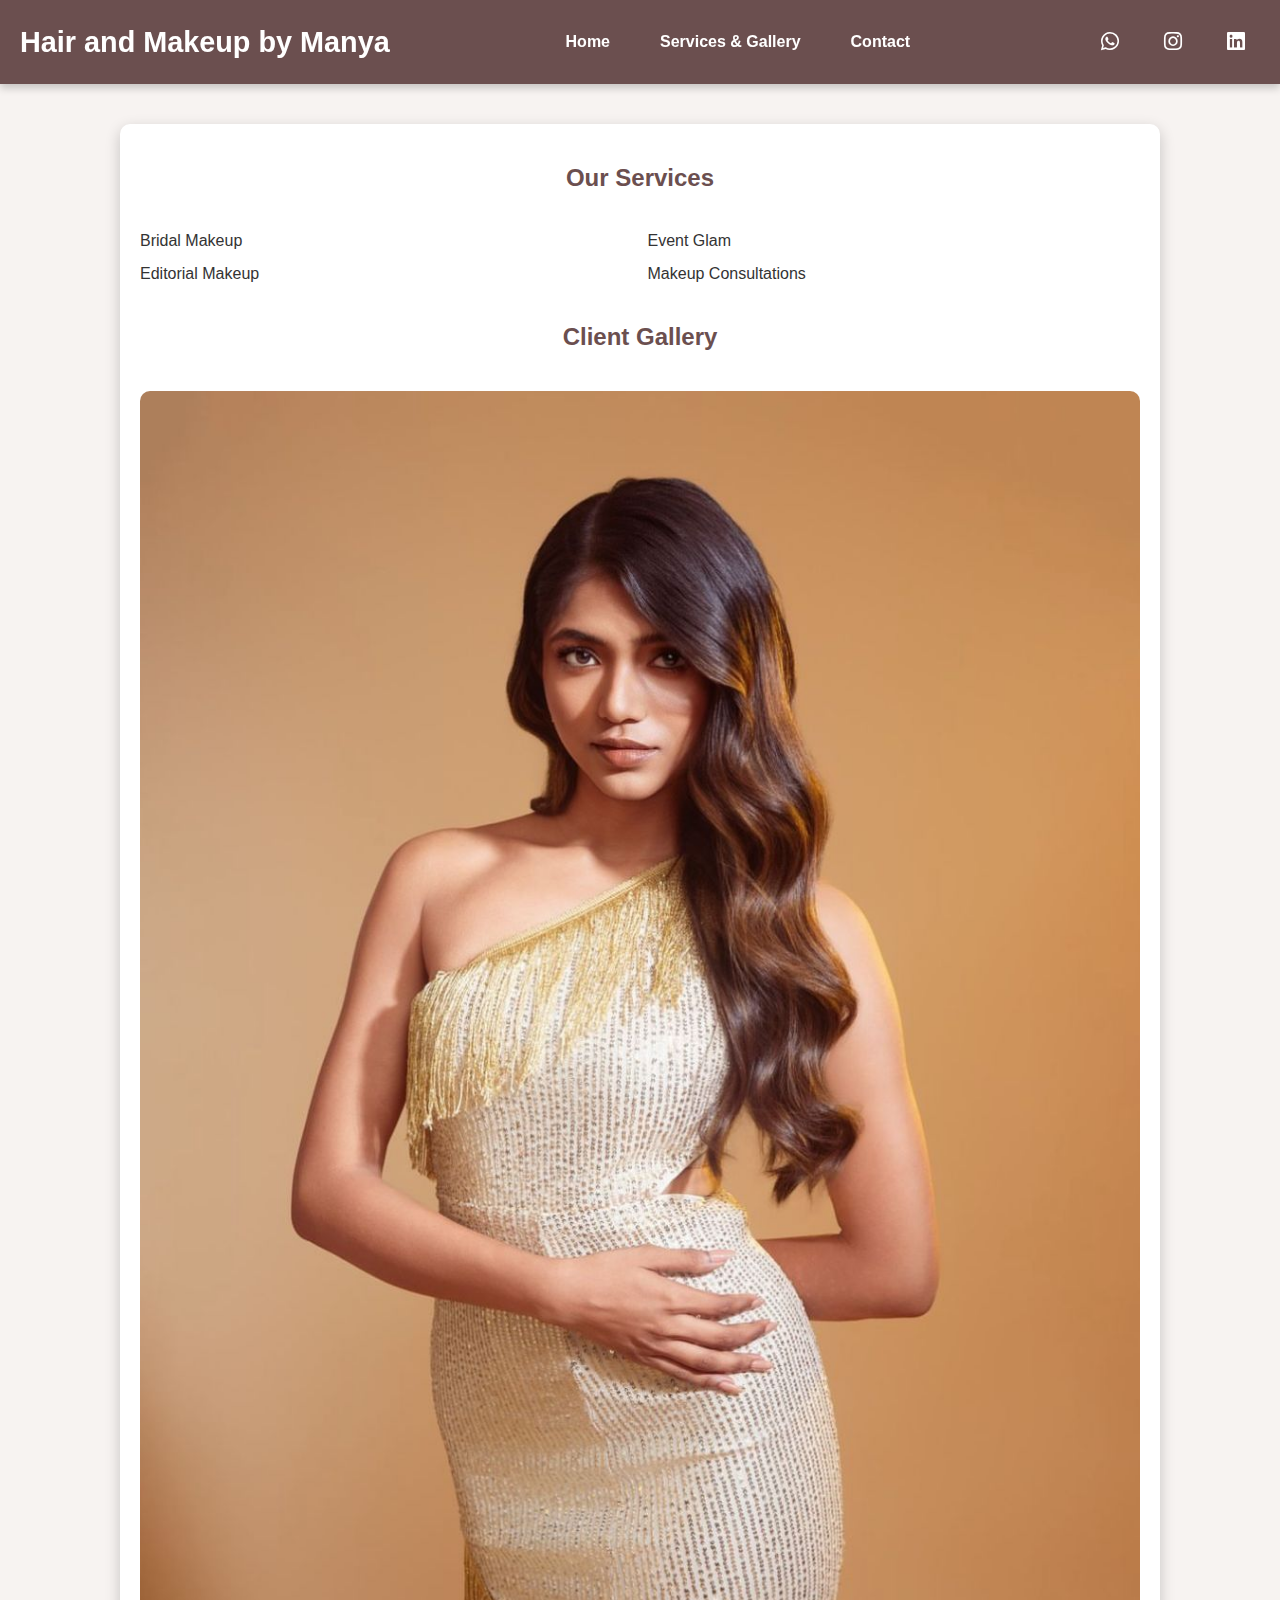
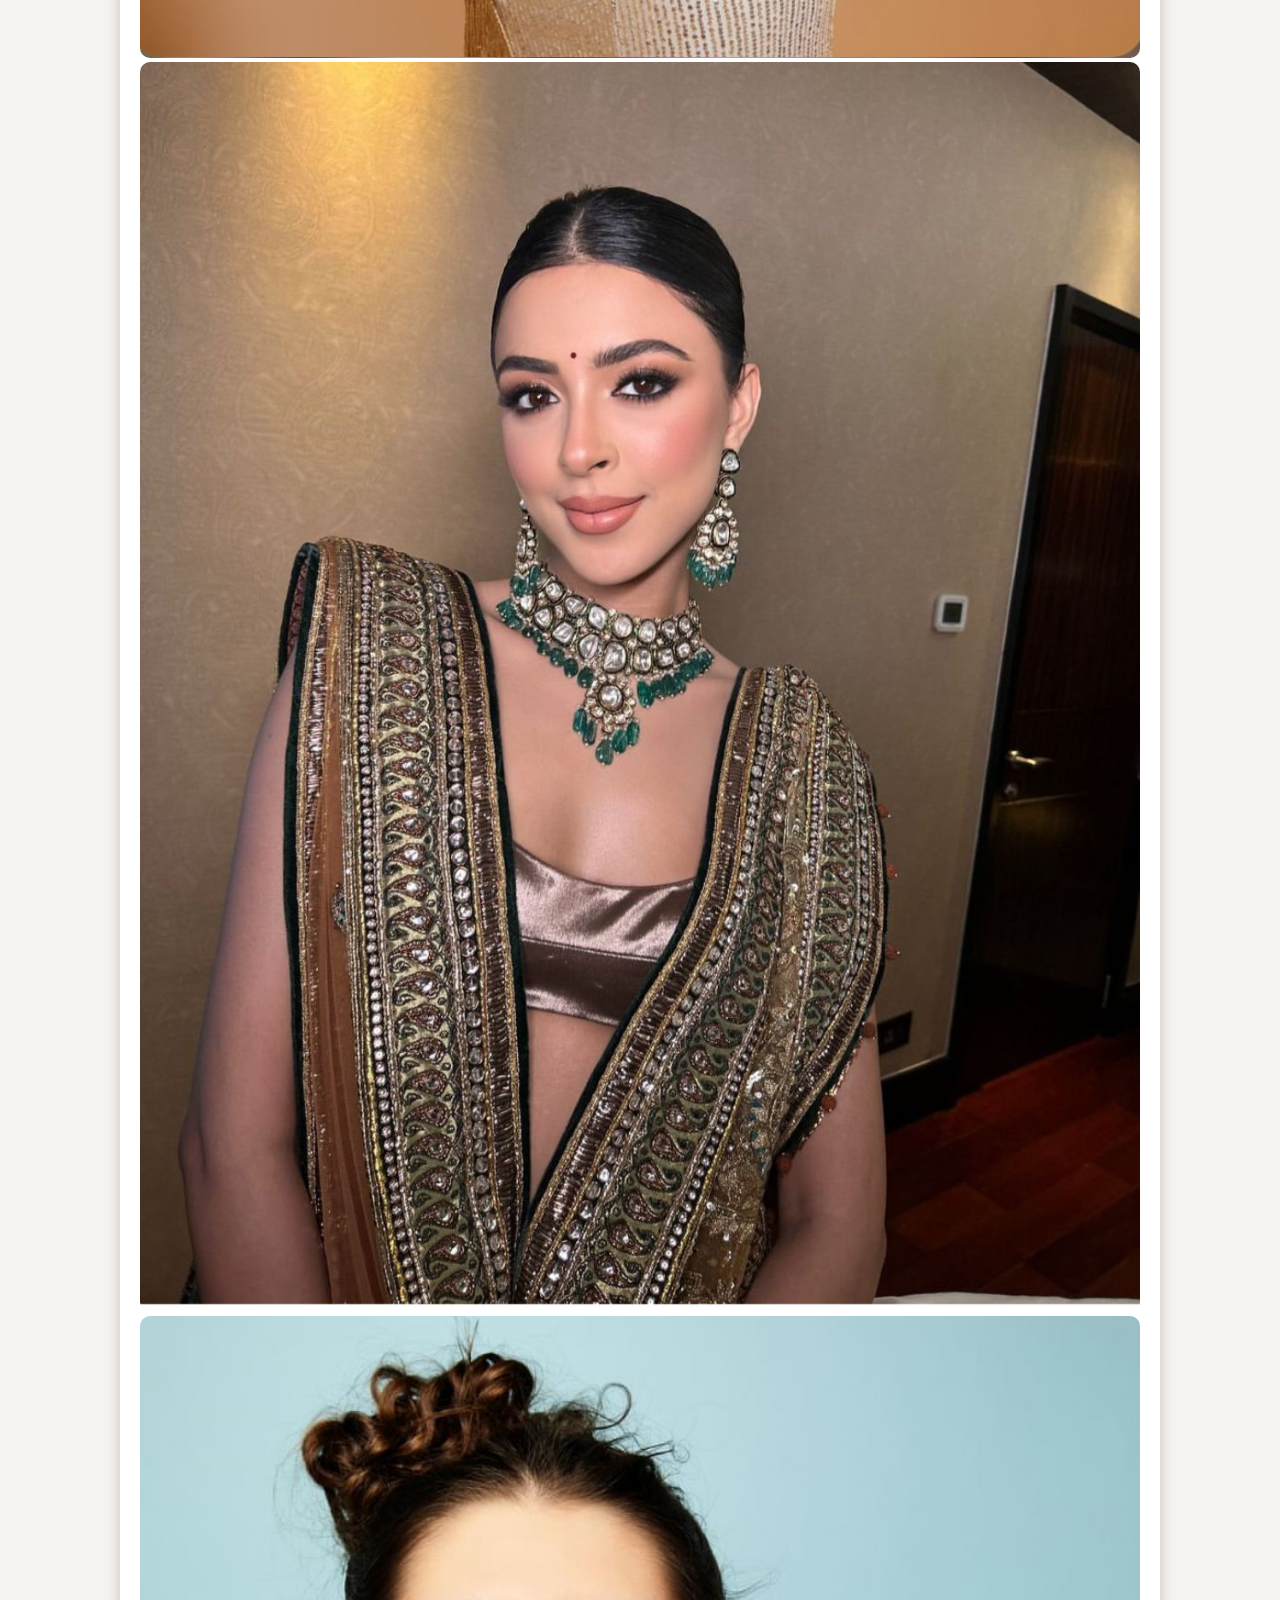
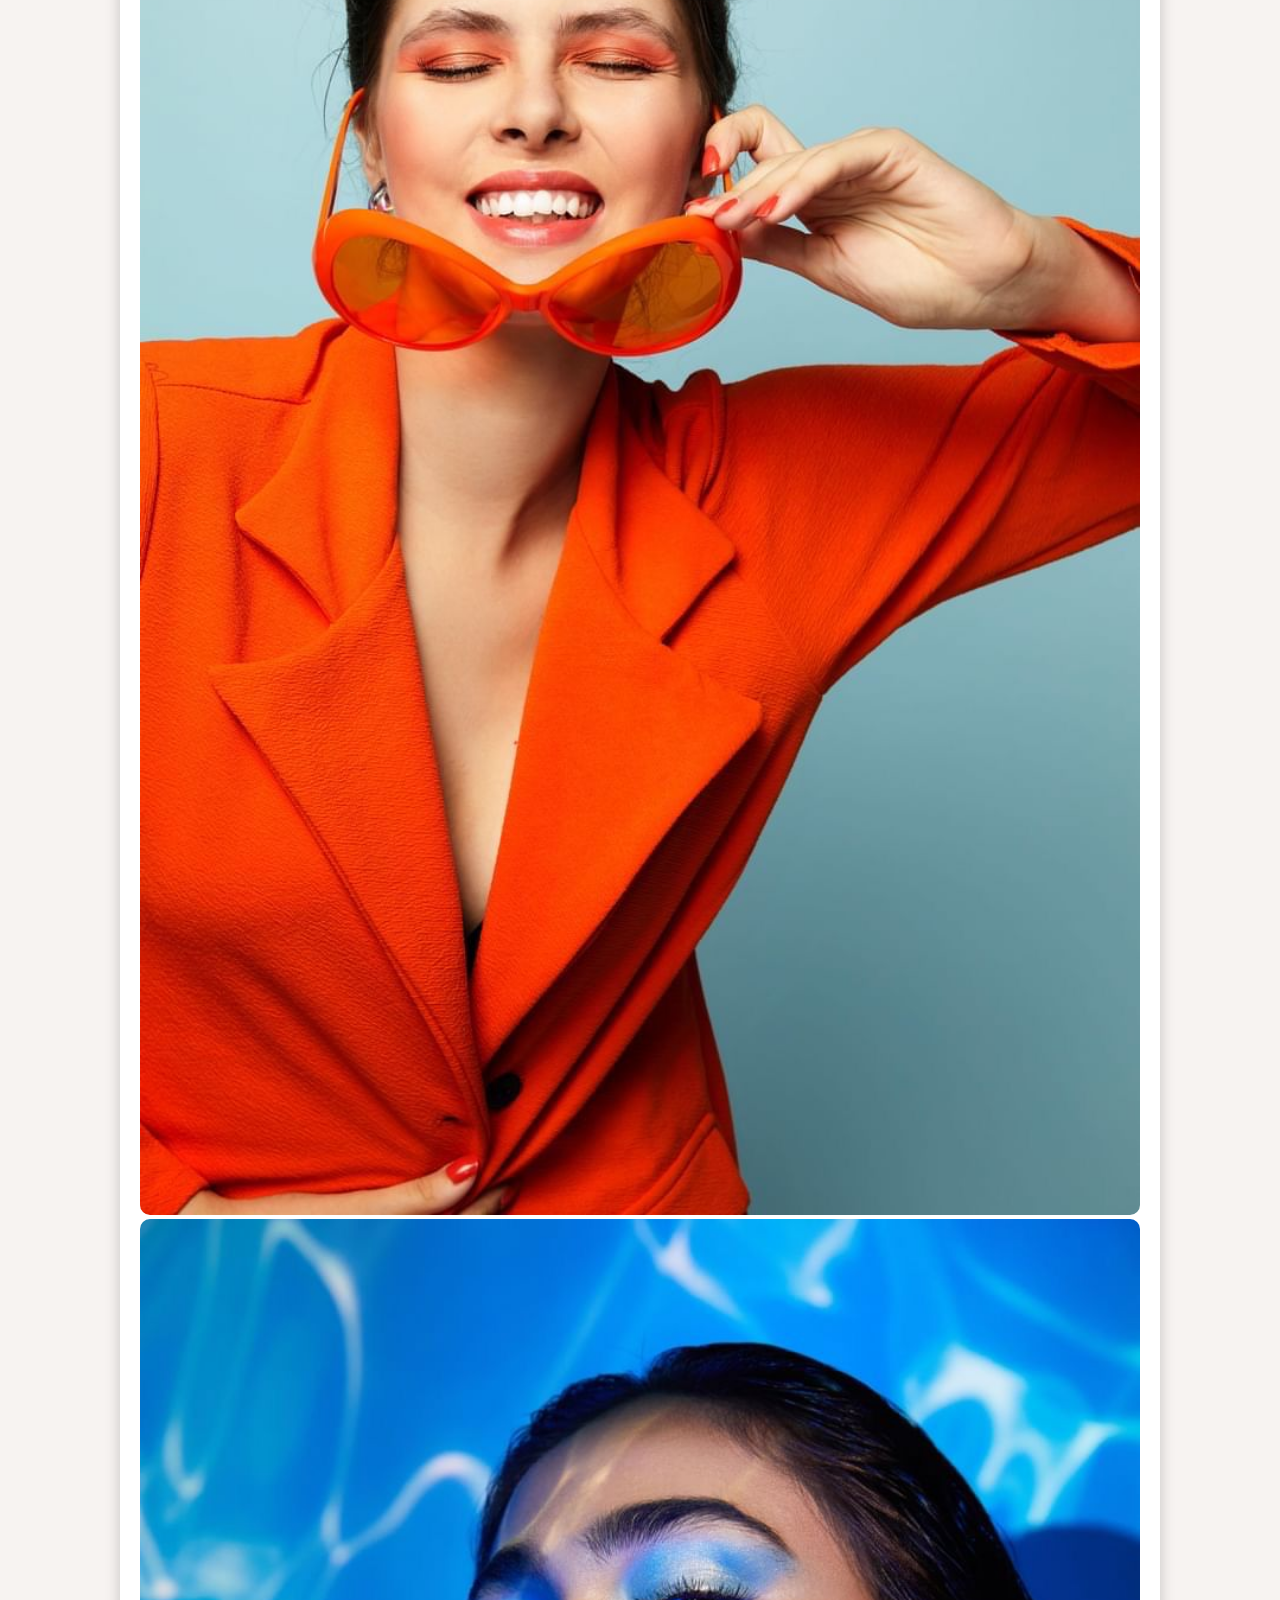
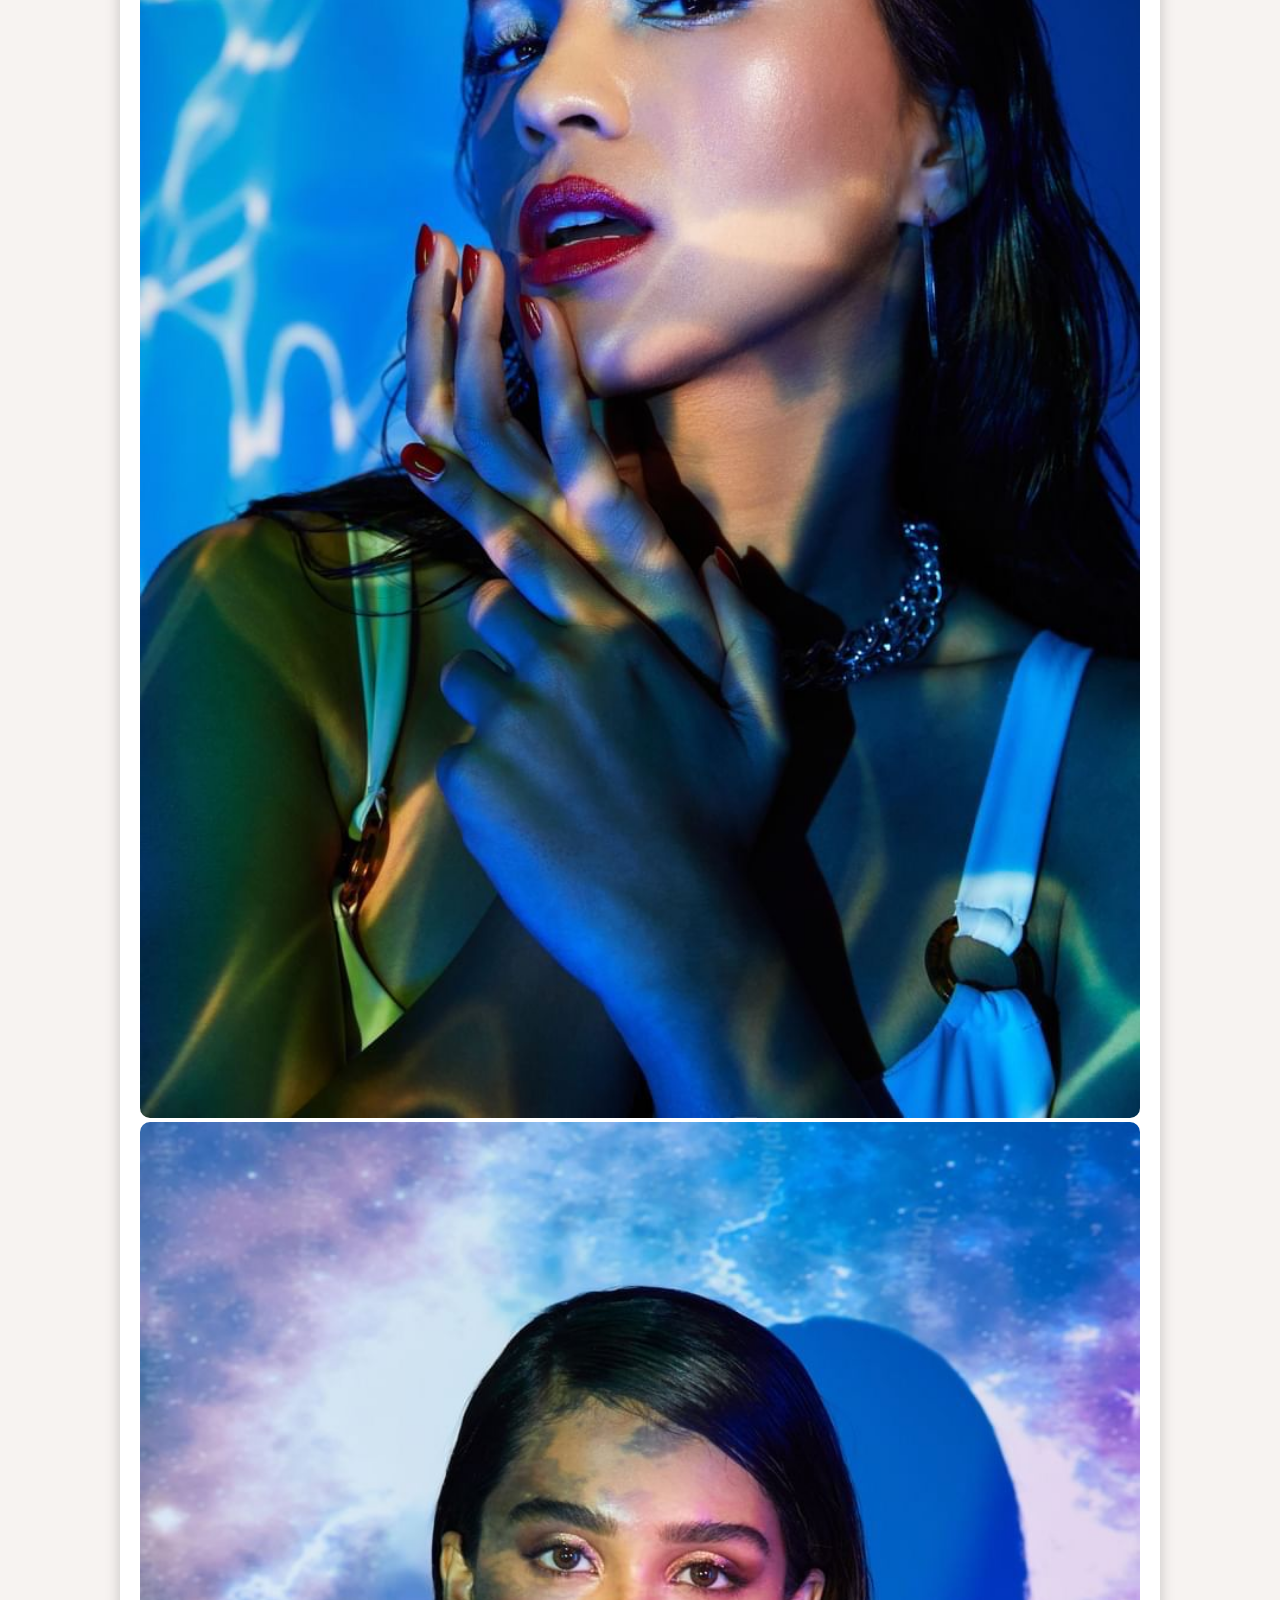
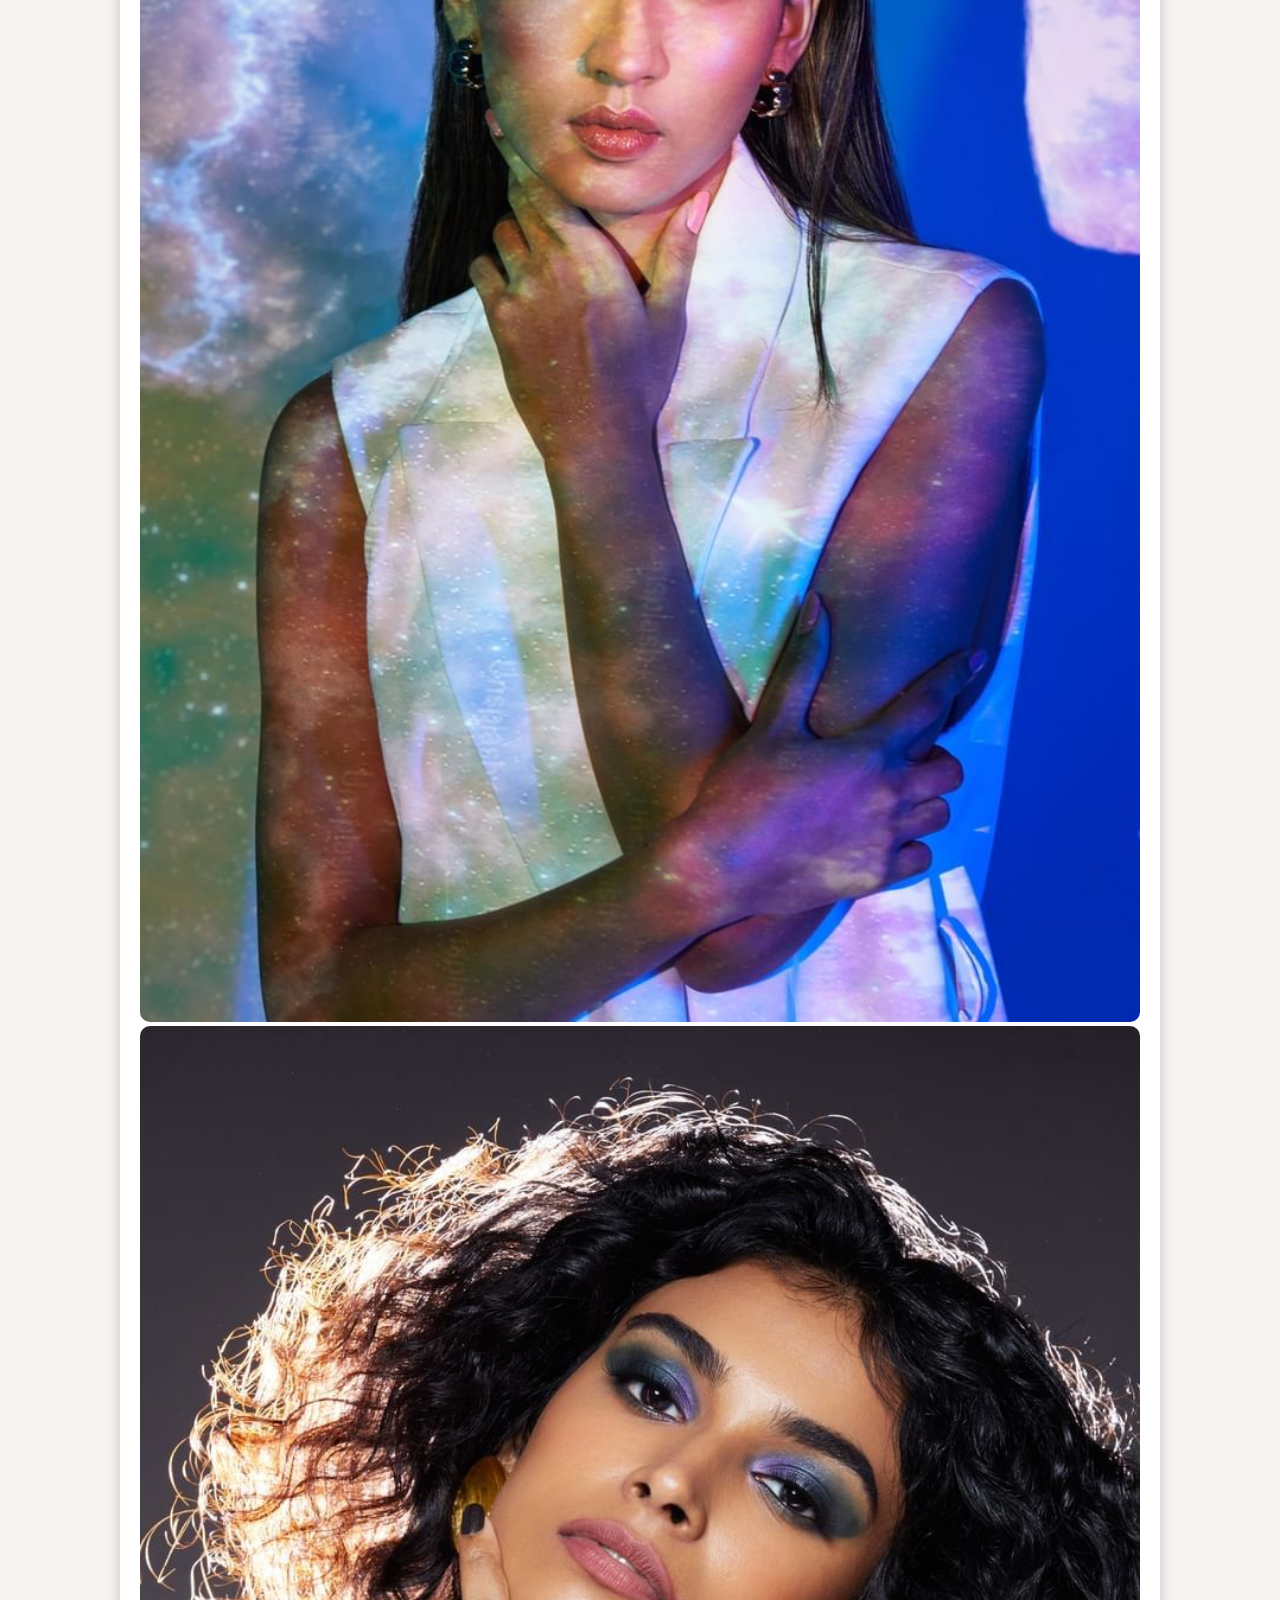
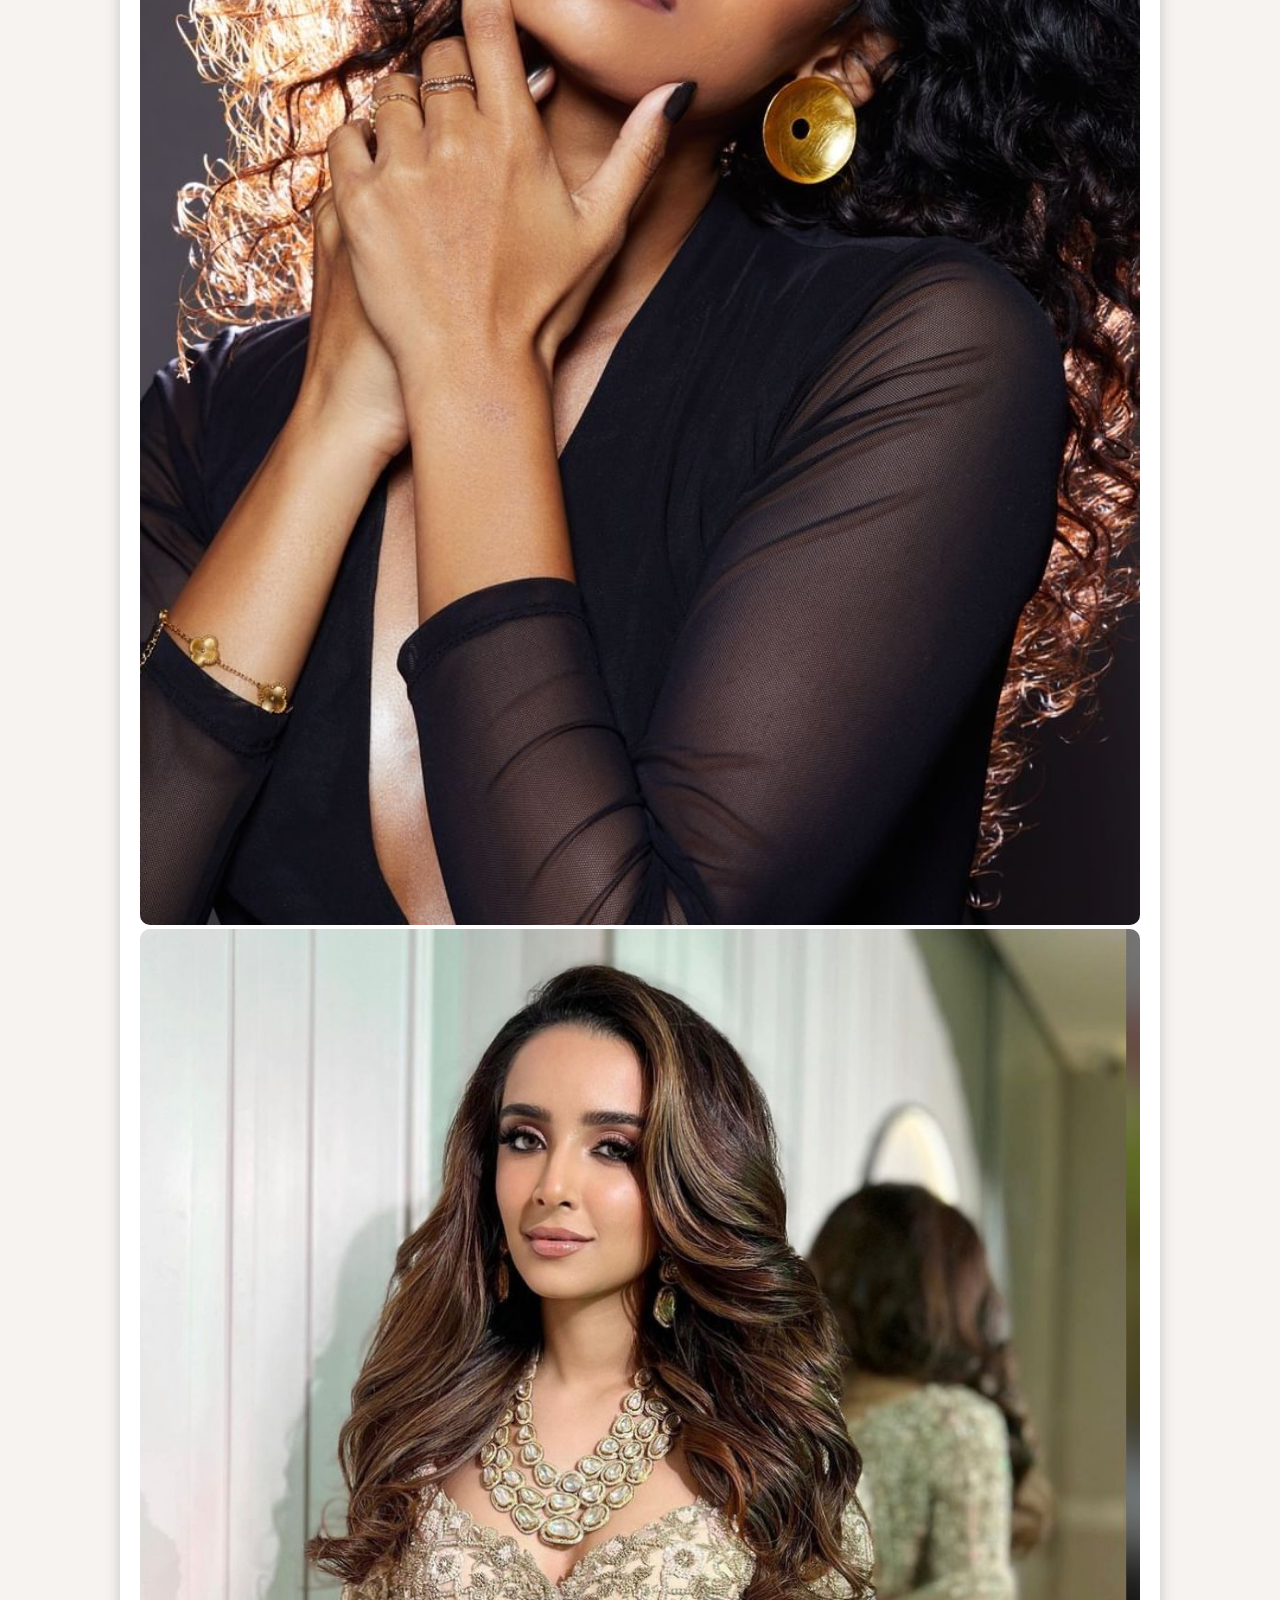
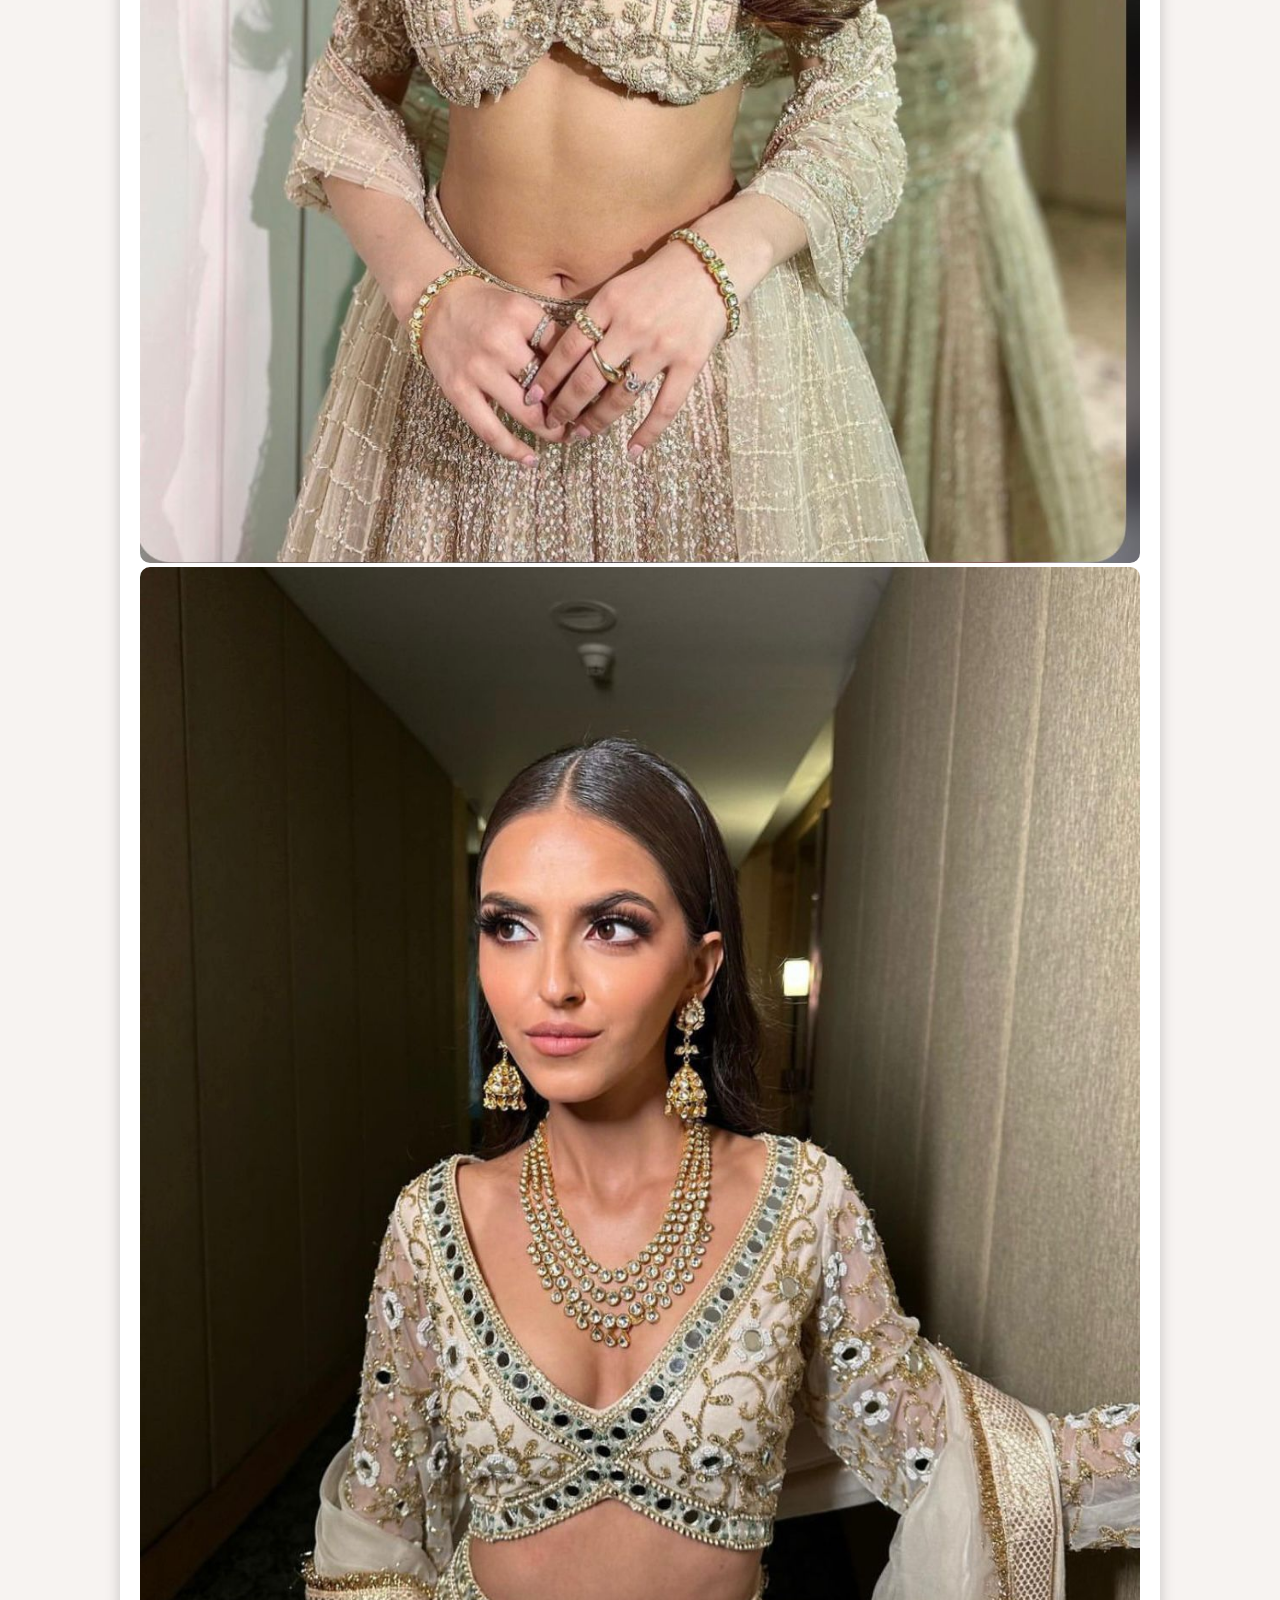
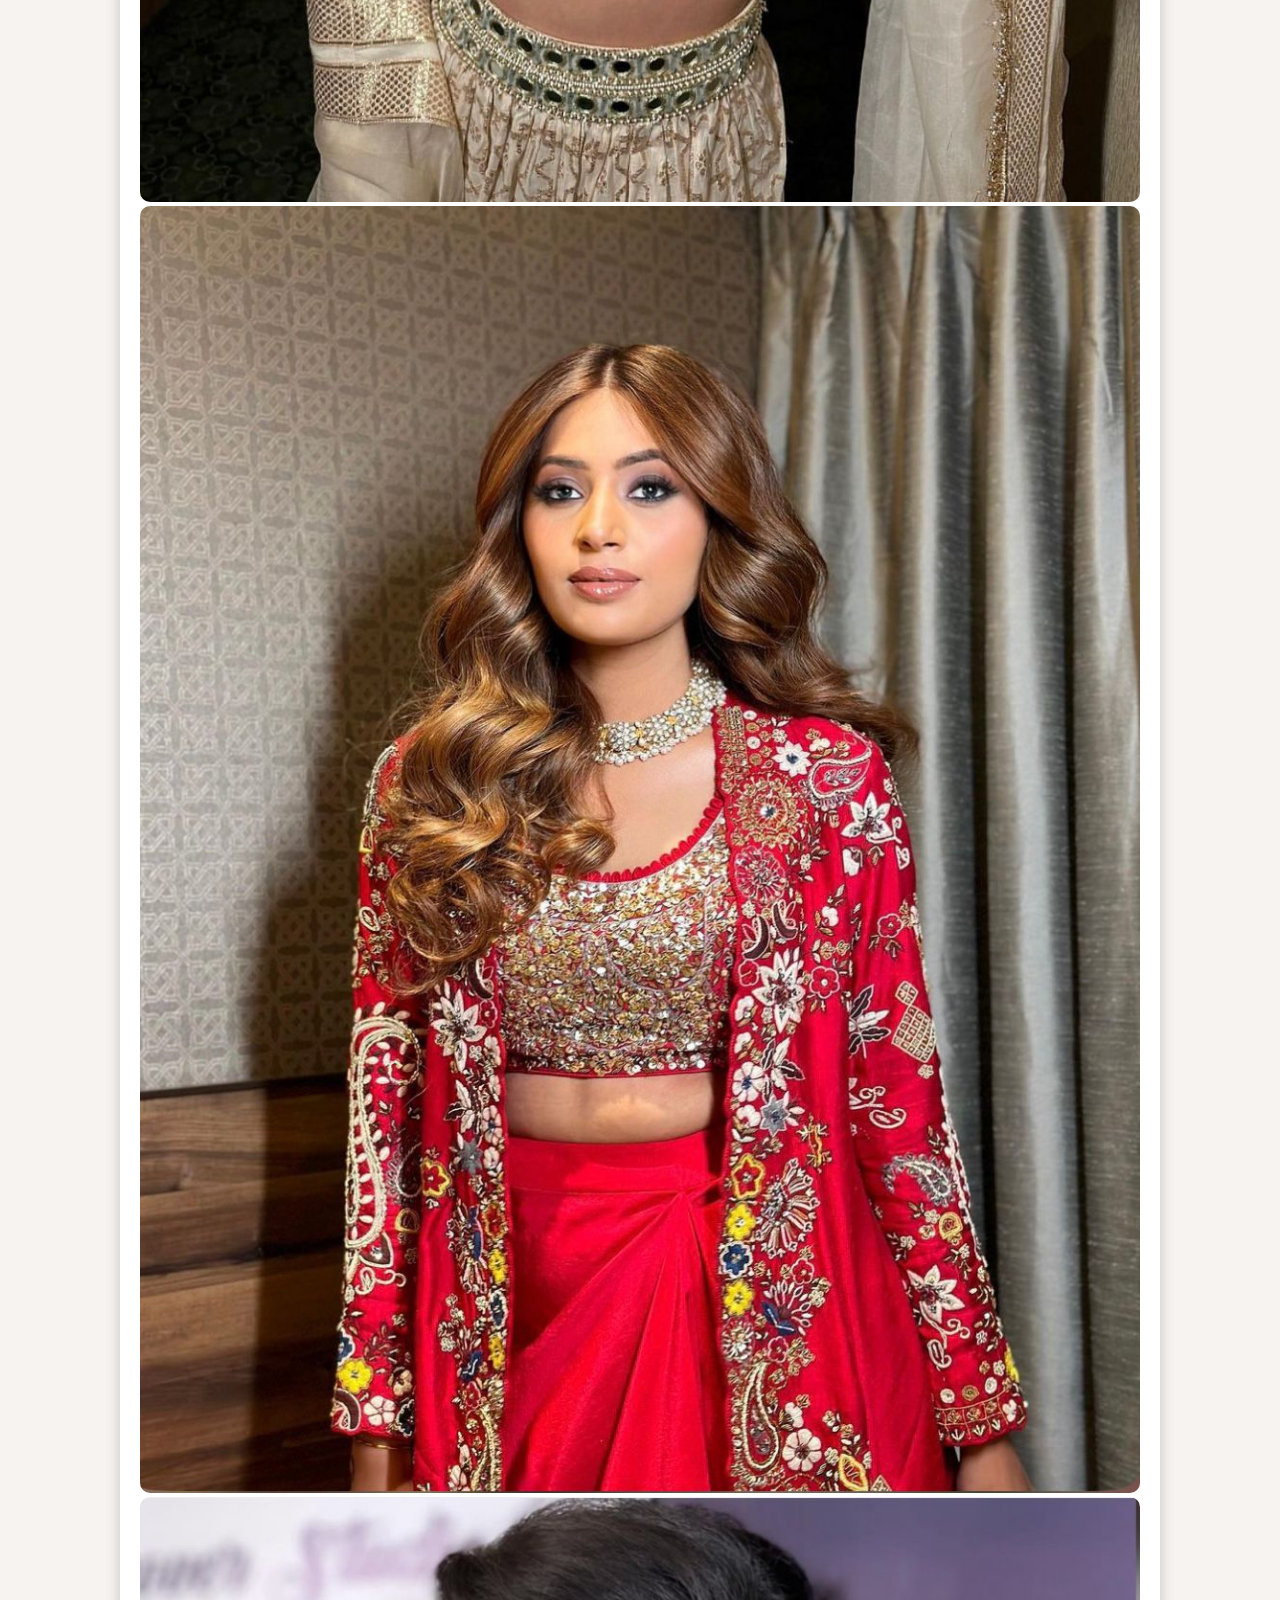
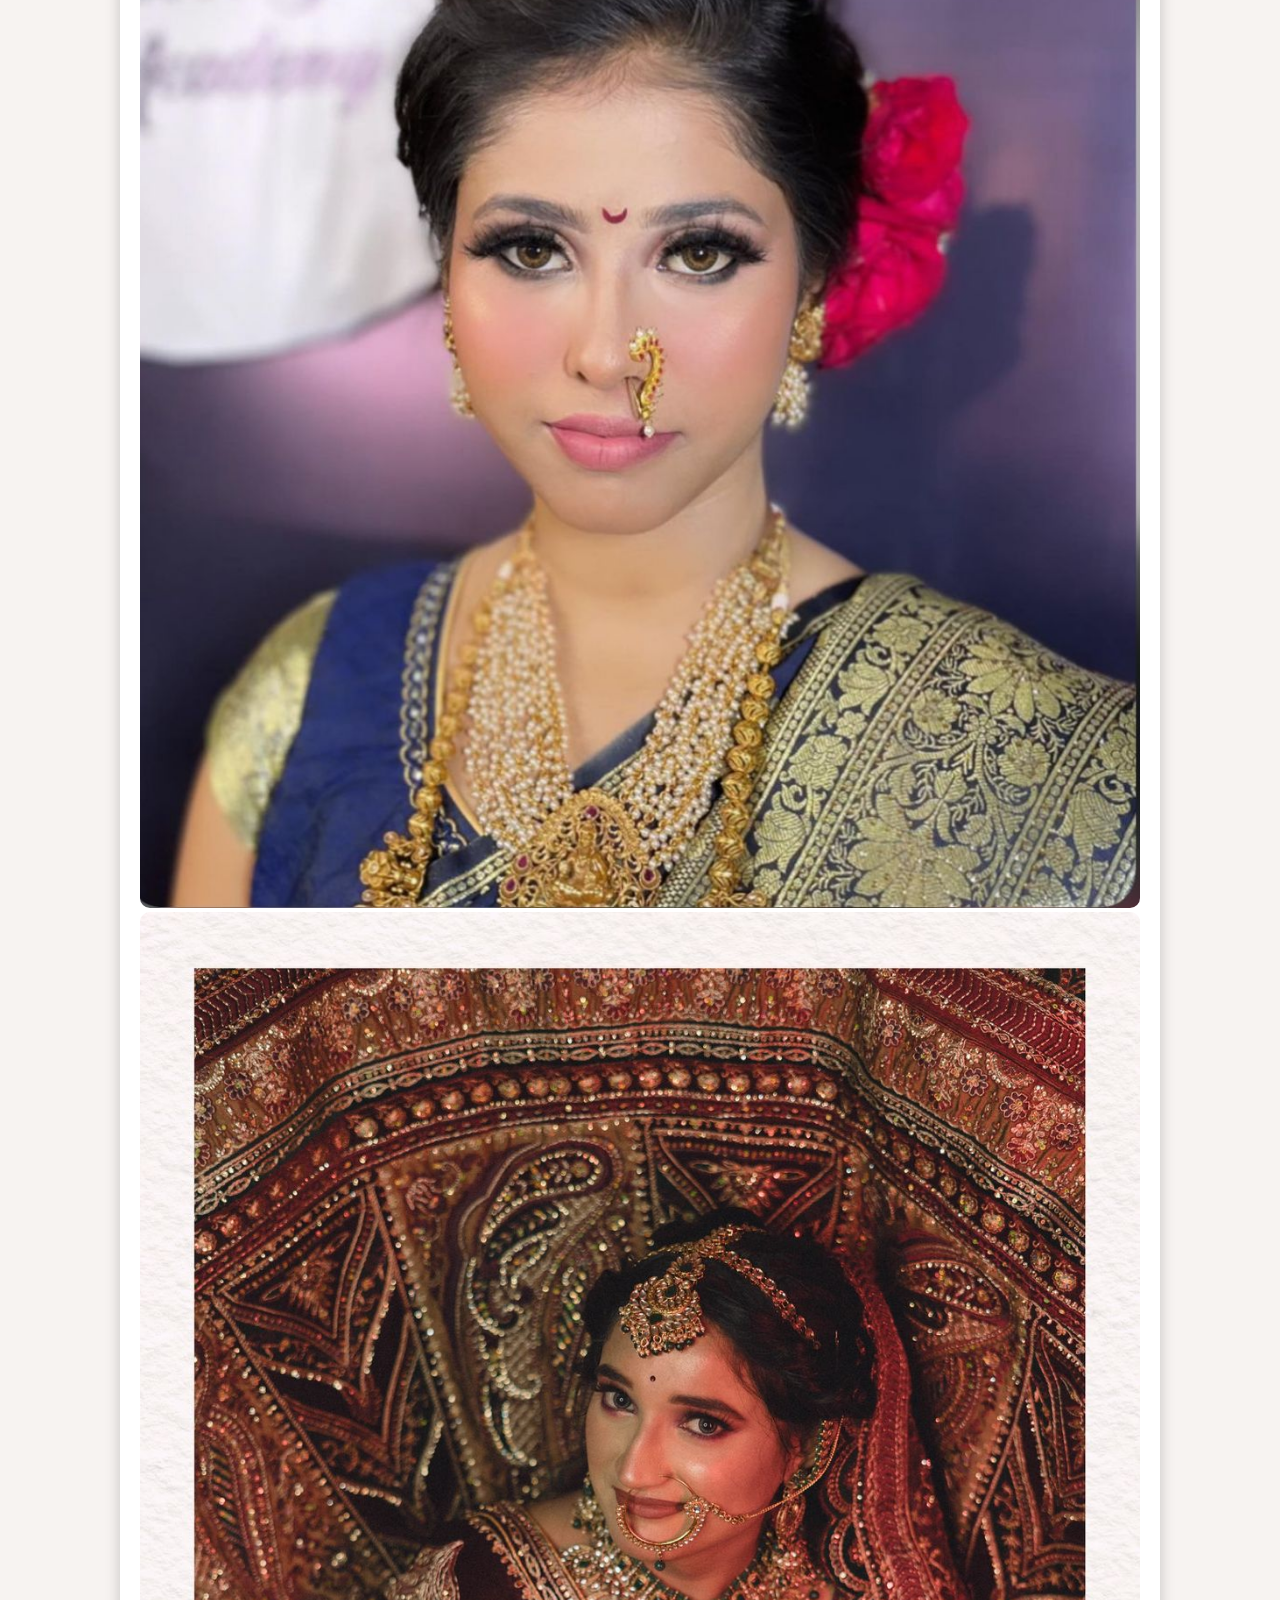
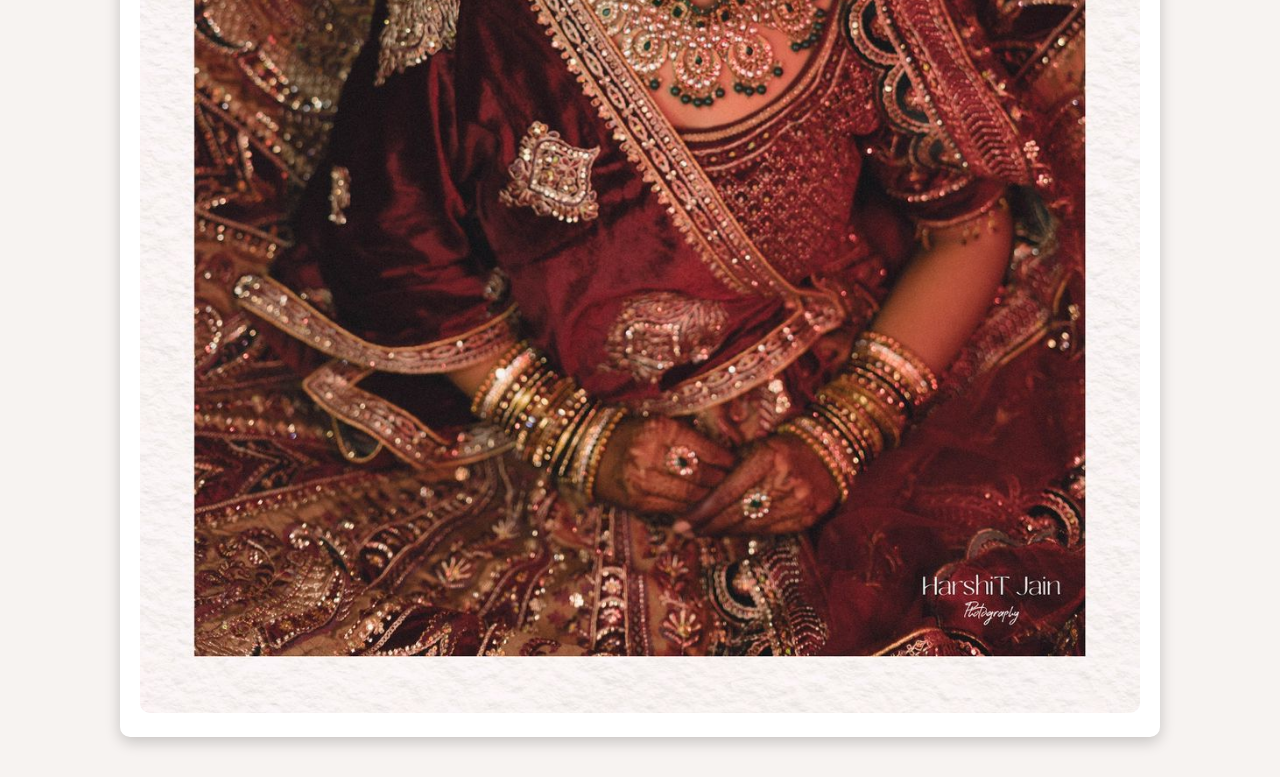
==== services.html @ d7bd3327 "Add files via upload" ====
<!DOCTYPE html>
<html lang="en">
<head>
    <meta charset="UTF-8">
    <title>Services & Gallery - Hair and Makeup by Manya</title>
    <link rel="stylesheet" href="css/style.css">
    <link rel="stylesheet" href="https://cdnjs.cloudflare.com/ajax/libs/font-awesome/6.0.0-beta3/css/all.min.css">
</head>
<body>

    <!-- Navigation -->
    <nav>
        <div class="logo">Hair and Makeup by Manya</div>
        <div class="menu">
            <a href="index.html">Home</a>
            <a href="services.html">Services & Gallery</a>
            <a href="contact.html">Contact</a>
        </div>
        <div class="social-icons">
            <a href="https://wa.me/8305009599" target="_blank"><i class="fab fa-whatsapp"></i></a>
            <a href="https://www.instagram.com/hairmakeupbymanya" target="_blank"><i class="fab fa-instagram"></i></a>
            <a href="https://www.linkedin.com/in/manya-soni-6454a2315?utm_source=share&utm_campaign=share_via&utm_content=profile&utm_medium=android_app" target="_blank"><i class="fab fa-linkedin"></i></a>
        </div>
    </nav>

    <div class="container services-gallery">
        <h2>Our Services</h2>
        <div class="service-list">
            <div class="service-item">Bridal Makeup</div>
            <div class="service-item">Event Glam</div>
            <div class="service-item">Editorial Makeup</div>
            <div class="service-item">Makeup Consultations</div>
        </div>

        <h2>Client Gallery</h2>
        <div class="gallery">
            <img src="images/client1.jpg" alt="Client 1">
            <img src="images/client2.jpg" alt="Client 2">
            <img src="images/client3.jpg" alt="Client 3">
            <img src="images/client4.jpg" alt="Client 4">
            <img src="images/client5.jpg" alt="Client 5">
            <img src="images/client6.jpg" alt="Client 6">
            <img src="images/client7.jpg" alt="Client 7">
            <img src="images/client8.jpg" alt="Client 8">
            <img src="images/client9.jpg" alt="Client 9">
            <img src="images/client10.jpg" alt="Client 10">
            <img src="images/client11.jpg" alt="Client 11">
        </div>
    </div>
</body>
</html>
---- css/style.css ----
/* Global Styles */
body {
    font-family: 'Segoe UI', Tahoma, Geneva, Verdana, sans-serif;
    margin: 0;
    padding: 0;
    color: #333;
    background-color: #f7f3f1;
}

nav {
    background-color: #6b4f4f;
    padding: 20px;
    display: flex;
    justify-content: space-between;
    align-items: center;
    position: sticky;
    top: 0;
    z-index: 100;
    box-shadow: 0 4px 8px rgba(0, 0, 0, 0.2);
}

nav .logo {
    font-size: 1.8em;
    color: white;
    font-weight: bold;
}

nav .menu {
    display: flex;
    gap: 20px;
}

nav a {
    color: white;
    text-decoration: none;
    font-weight: bold;
    padding: 10px 15px;
    border-radius: 5px;
    transition: background 0.3s;
}

nav a:hover {
    background-color: #d3a6a6;
}

.social-icons {
    display: flex;
    gap: 15px;
}

.social-icons a {
    color: white;
    font-size: 1.3em;
    transition: color 0.3s;
}

.social-icons a:hover {
    color: #d3a6a6;
}

.container {
    max-width: 1000px;
    margin: 40px auto;
    padding: 20px;
    background: white;
    border-radius: 10px;
    box-shadow: 0 5px 15px rgba(0, 0, 0, 0.2);
}

h1, h2 {
    color: #6b4f4f;
    text-align: center;
    margin-bottom: 20px;
}

/* Home Page Styles */
.hero {
    text-align: center;
    padding: 70px 20px;
    color: white;
    background-image: url('../images/hero-image.jpg');
    background-size: cover;
    background-position: center;
    display: flex;
    flex-direction: column;
    justify-content: center;
}

.resume-section {
    margin-top: 40px;
    color: #333;
}

.resume-section h2 {
    color: #6b4f4f;
    margin-top: 20px;
}

.resume-section p {
    margin: 10px 0;
    font-size: 1.1em;
    line-height: 1.6;
}

/* Services & Gallery Styles */
.services-gallery {
    display: flex;
    flex-direction: column;
    gap: 20px;
}

.service-list {
    display: grid;
    grid-template-columns: repeat(2, 1fr);
    gap: 15px;
}

.service-item, .gallery img {
    width: 100%;
    border-radius: 10px;
    transition: transform 0.3s;
}

.service-item:hover, .gallery img:hover {
    transform: scale(1.05);
}

/* Contact Form Styles */
.contact-form input, .contact-form textarea {
    width: 100%;
    padding: 10px;
    margin: 10px 0;
    border: 1px solid #ddd;
    border-radius: 5px;
}

.contact-form button {
    background-color: #6b4f4f;
    color: white;
    padding: 10px 20px;
    border: none;
    border-radius: 5px;
    cursor: pointer;
    display: block;
    margin: 0 auto;
}

.contact-form button:hover {
    background-color: #d3a6a6;
}
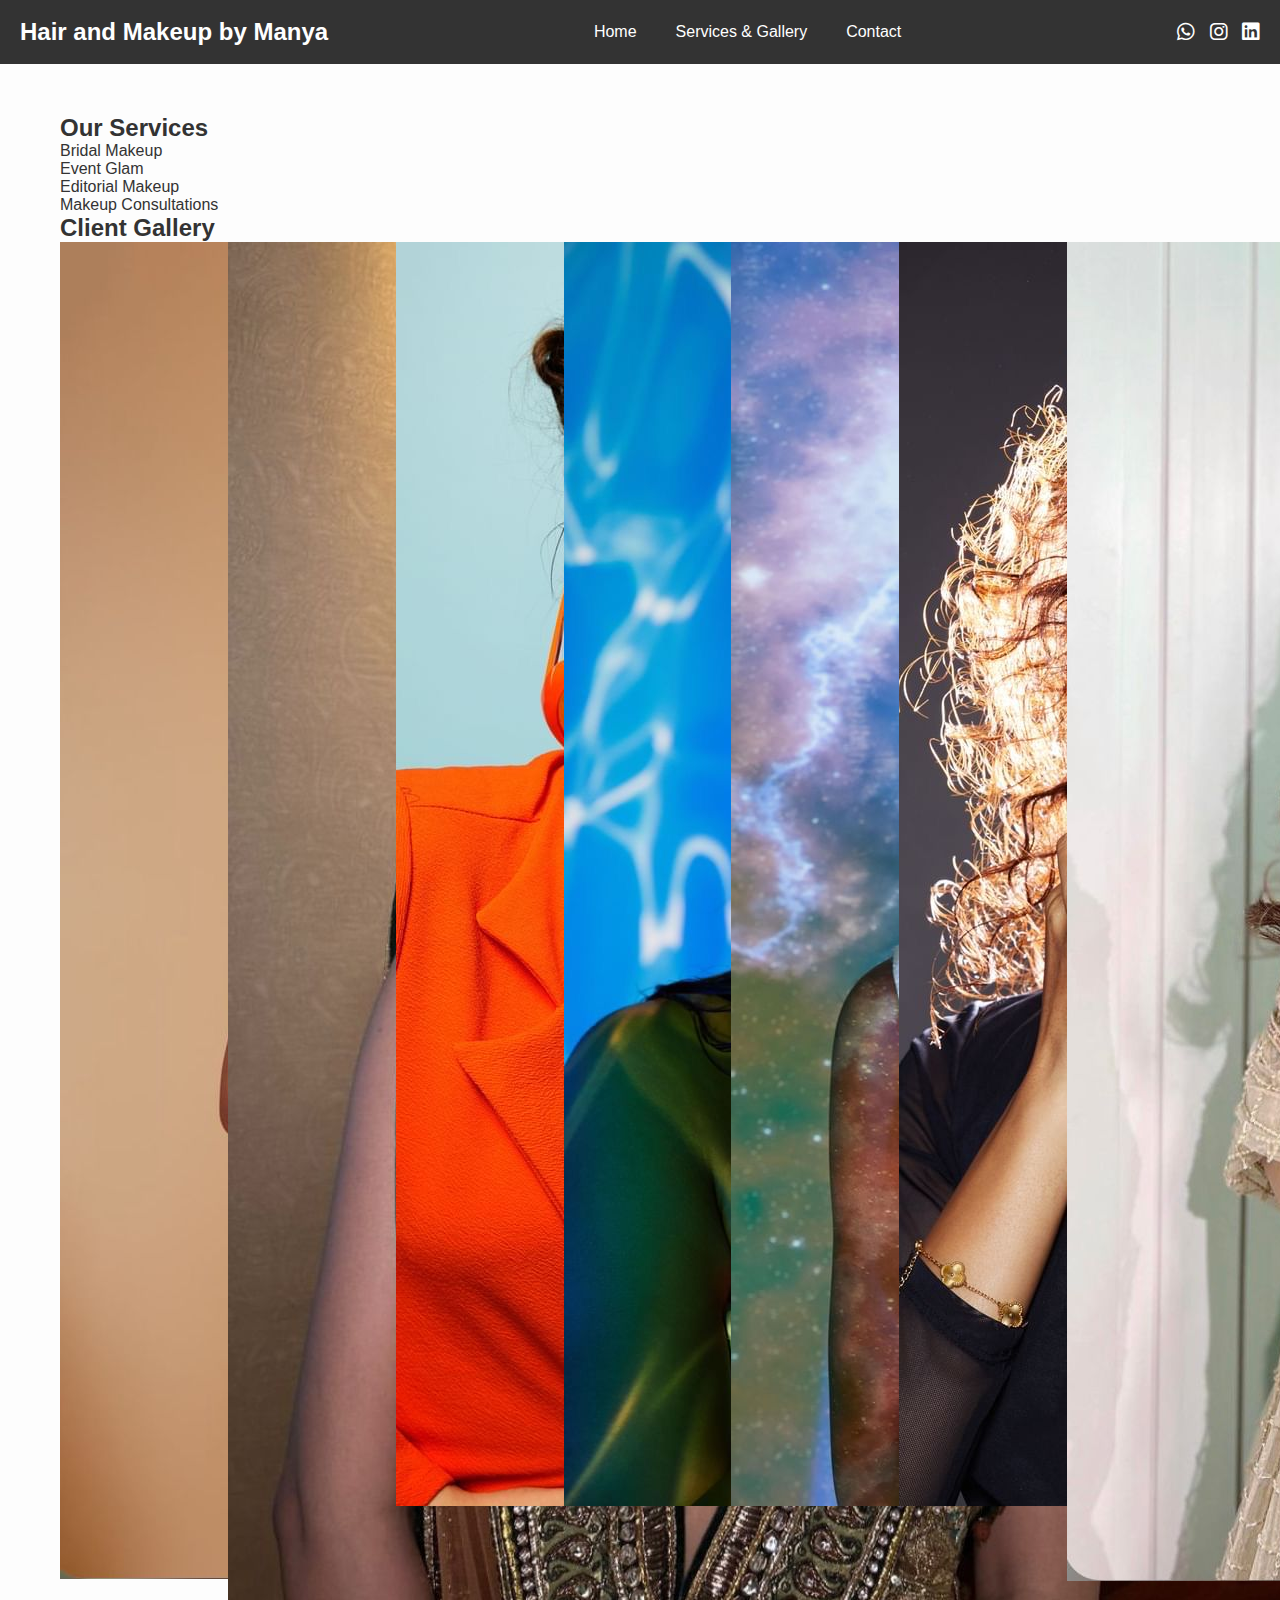
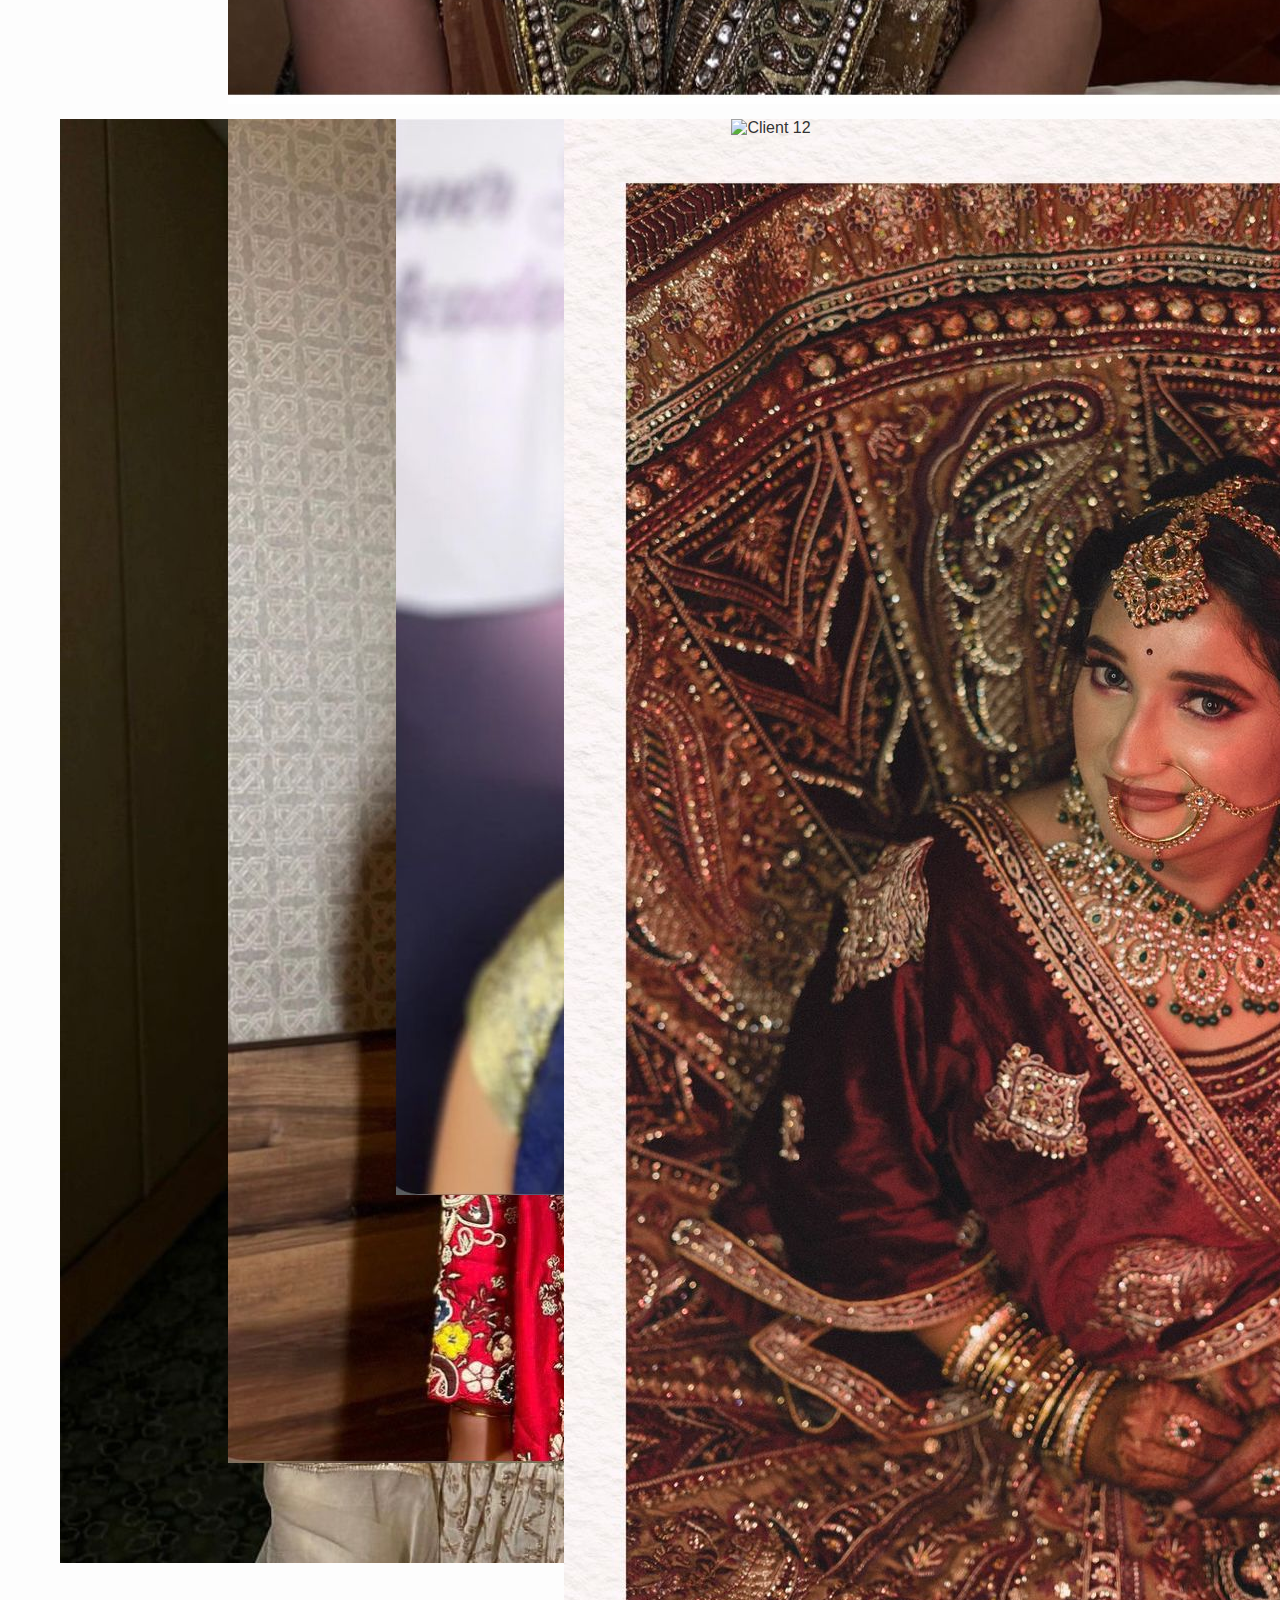
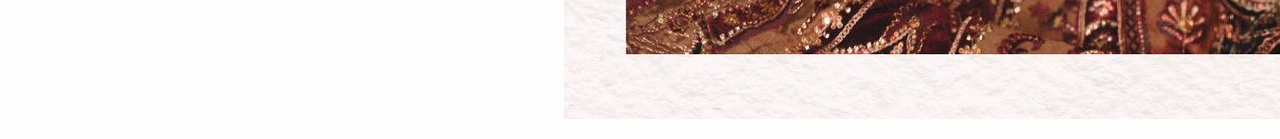
==== commit a988a2ff: "Update services.html" ====
--- a/services.html
+++ b/services.html
@@ -45,6 +45,7 @@
             <img src="images/client9.jpg" alt="Client 9">
             <img src="images/client10.jpg" alt="Client 10">
             <img src="images/client11.jpg" alt="Client 11">
+            <img src="images/client12.jpg" alt="Client 12">
         </div>
     </div>
 </body>
--- a/css/style.css
+++ b/css/style.css
@@ -1,150 +1,159 @@
-/* Global Styles */
-body {
-    font-family: 'Segoe UI', Tahoma, Geneva, Verdana, sans-serif;
+/* Basic Styles */
+* {
     margin: 0;
     padding: 0;
-    color: #333;
-    background-color: #f7f3f1;
+    box-sizing: border-box;
+    font-family: Arial, sans-serif;
 }
 
+body {
+    background-color: #fdfdfd;
+    color: #333;
+}
+
+.container {
+    max-width: 1200px;
+    margin: auto;
+    padding: 20px;
+}
+
+h1, h2, h3 {
+    color: #333;
+}
+
+p {
+    line-height: 1.6;
+}
+
+/* Navigation Bar */
 nav {
-    background-color: #6b4f4f;
-    padding: 20px;
     display: flex;
     justify-content: space-between;
     align-items: center;
-    position: sticky;
-    top: 0;
-    z-index: 100;
-    box-shadow: 0 4px 8px rgba(0, 0, 0, 0.2);
+    padding: 15px 20px;
+    background-color: #333;
+    color: white;
 }
 
 nav .logo {
-    font-size: 1.8em;
-    color: white;
+    font-size: 24px;
     font-weight: bold;
 }
 
 nav .menu {
     display: flex;
-    gap: 20px;
-}
-
-nav a {
-    color: white;
-    text-decoration: none;
-    font-weight: bold;
-    padding: 10px 15px;
-    border-radius: 5px;
-    transition: background 0.3s;
-}
-
-nav a:hover {
-    background-color: #d3a6a6;
-}
-
-.social-icons {
-    display: flex;
     gap: 15px;
 }
 
-.social-icons a {
+nav .menu a {
     color: white;
-    font-size: 1.3em;
-    transition: color 0.3s;
+    text-decoration: none;
+    padding: 8px 12px;
+    transition: background-color 0.3s;
 }
 
-.social-icons a:hover {
-    color: #d3a6a6;
+nav .menu a:hover {
+    background-color: #555;
+    border-radius: 5px;
 }
 
-.container {
-    max-width: 1000px;
-    margin: 40px auto;
-    padding: 20px;
-    background: white;
-    border-radius: 10px;
-    box-shadow: 0 5px 15px rgba(0, 0, 0, 0.2);
+nav .social-icons a {
+    color: white;
+    margin-left: 10px;
+    font-size: 20px;
 }
 
-h1, h2 {
-    color: #6b4f4f;
-    text-align: center;
-    margin-bottom: 20px;
+nav .social-icons a:hover {
+    color: #ccc;
 }
 
-/* Home Page Styles */
-.hero {
-    text-align: center;
-    padding: 70px 20px;
-    color: white;
-    background-image: url('../images/hero-image.jpg');
-    background-size: cover;
-    background-position: center;
-    display: flex;
-    flex-direction: column;
-    justify-content: center;
+/* Content Layout */
+.about, .services-gallery, .contact-form {
+    margin-top: 30px;
 }
 
-.resume-section {
-    margin-top: 40px;
-    color: #333;
-}
-
-.resume-section h2 {
-    color: #6b4f4f;
-    margin-top: 20px;
-}
-
-.resume-section p {
-    margin: 10px 0;
-    font-size: 1.1em;
-    line-height: 1.6;
-}
-
-/* Services & Gallery Styles */
-.services-gallery {
-    display: flex;
-    flex-direction: column;
-    gap: 20px;
-}
-
-.service-list {
+/* Gallery Grid */
+.gallery {
     display: grid;
-    grid-template-columns: repeat(2, 1fr);
+    grid-template-columns: repeat(auto-fit, minmax(150px, 1fr));
     gap: 15px;
 }
 
-.service-item, .gallery img {
+/* Form */
+.contact-form input, .contact-form textarea, .contact-form button {
     width: 100%;
-    border-radius: 10px;
-    transition: transform 0.3s;
-}
-
-.service-item:hover, .gallery img:hover {
-    transform: scale(1.05);
-}
-
-/* Contact Form Styles */
-.contact-form input, .contact-form textarea {
-    width: 100%;
+    margin-bottom: 15px;
     padding: 10px;
-    margin: 10px 0;
-    border: 1px solid #ddd;
-    border-radius: 5px;
+    font-size: 16px;
 }
 
 .contact-form button {
-    background-color: #6b4f4f;
+    background-color: #333;
     color: white;
-    padding: 10px 20px;
     border: none;
-    border-radius: 5px;
     cursor: pointer;
-    display: block;
-    margin: 0 auto;
+    transition: background-color 0.3s;
 }
 
 .contact-form button:hover {
-    background-color: #d3a6a6;
+    background-color: #555;
 }
+
+/* Responsive Design */
+@media (max-width: 768px) {
+    /* Adjust Navigation Bar */
+    nav {
+        flex-direction: column;
+        align-items: flex-start;
+    }
+    
+    nav .menu {
+        flex-direction: column;
+        gap: 10px;
+    }
+    
+    nav .logo {
+        font-size: 20px;
+    }
+    
+    nav .social-icons {
+        display: flex;
+        gap: 15px;
+        margin-top: 10px;
+    }
+
+    /* Adjust Gallery */
+    .gallery {
+        grid-template-columns: repeat(auto-fit, minmax(120px, 1fr));
+    }
+
+    /* Text Size and Spacing */
+    h1, h2, h3 {
+        font-size: 1.5em;
+    }
+
+    p {
+        font-size: 1em;
+    }
+
+    .container {
+        padding: 10px;
+    }
+}
+
+@media (max-width: 480px) {
+    /* Further Adjustments for Smallest Screens */
+    nav .menu a {
+        padding: 5px 8px;
+        font-size: 14px;
+    }
+
+    nav .social-icons a {
+        font-size: 18px;
+    }
+
+    .gallery img {
+        width: 100%;
+        height: auto;
+    }
+}
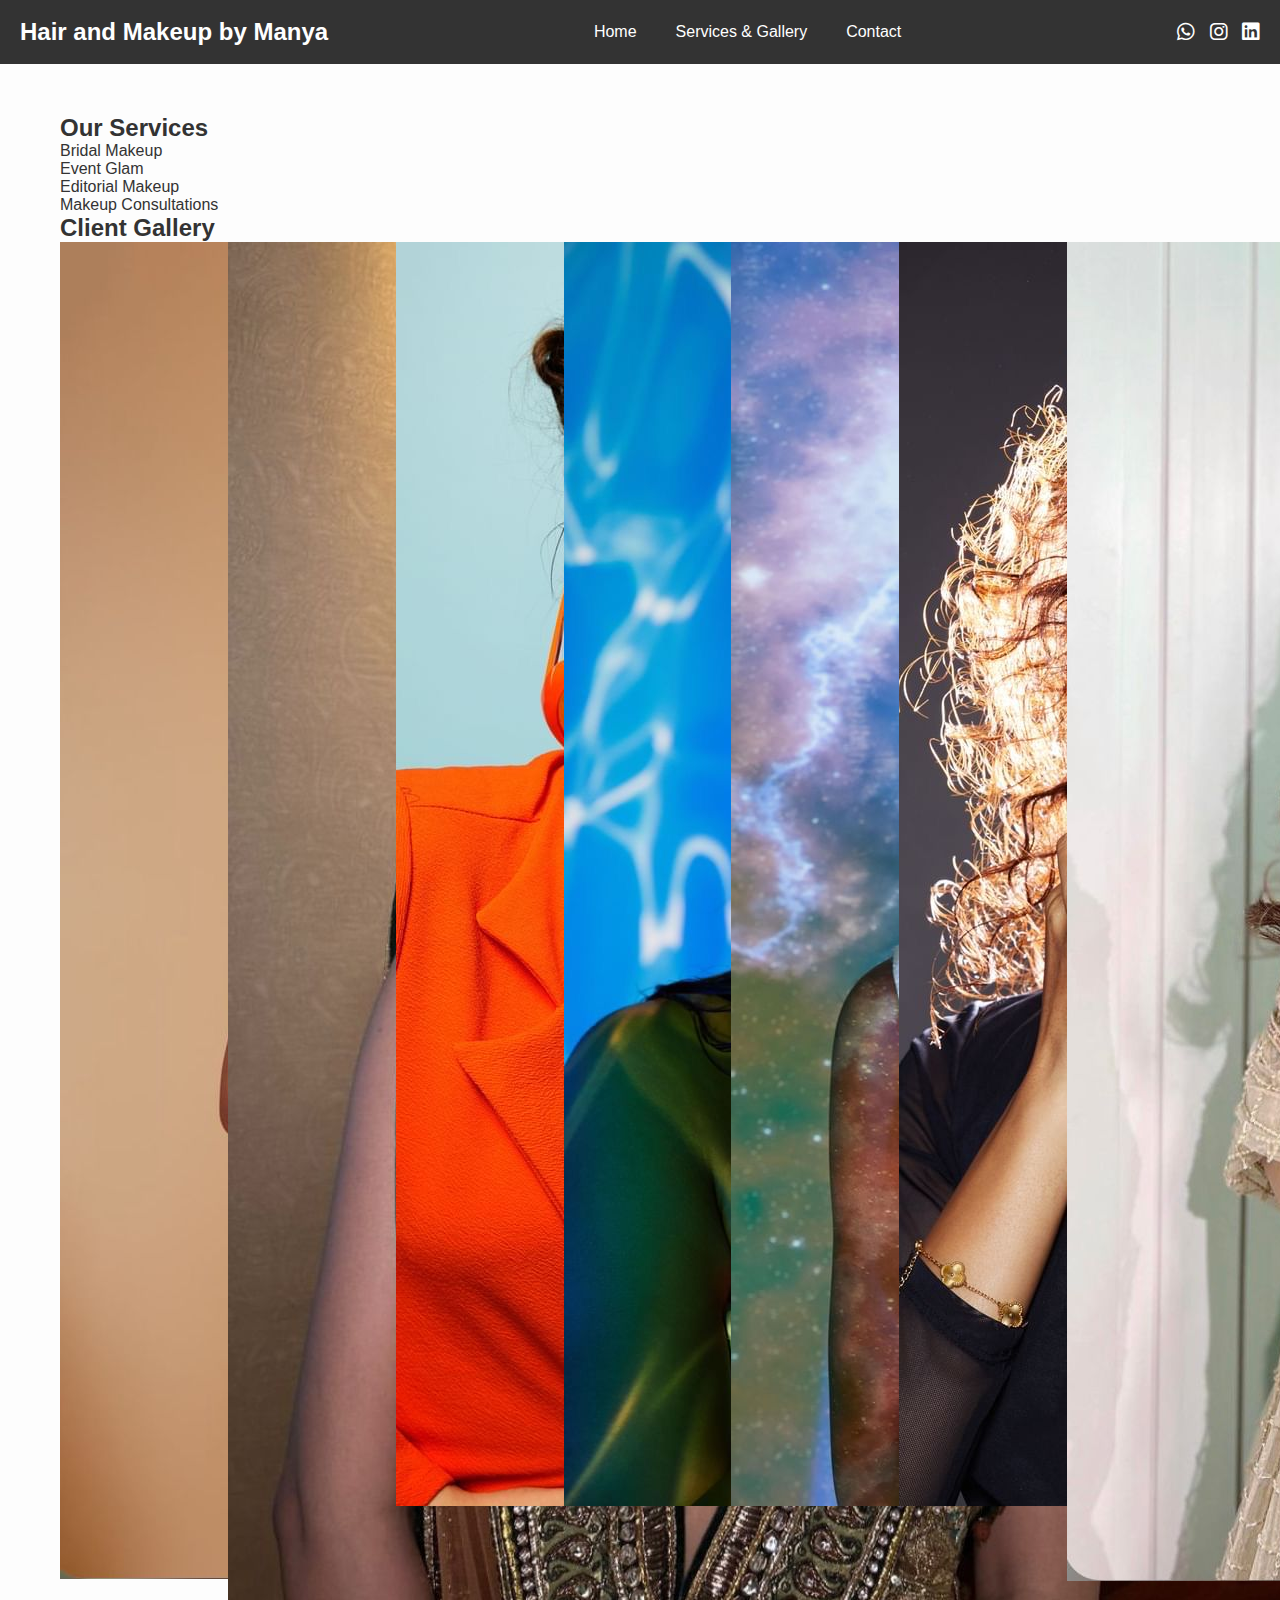
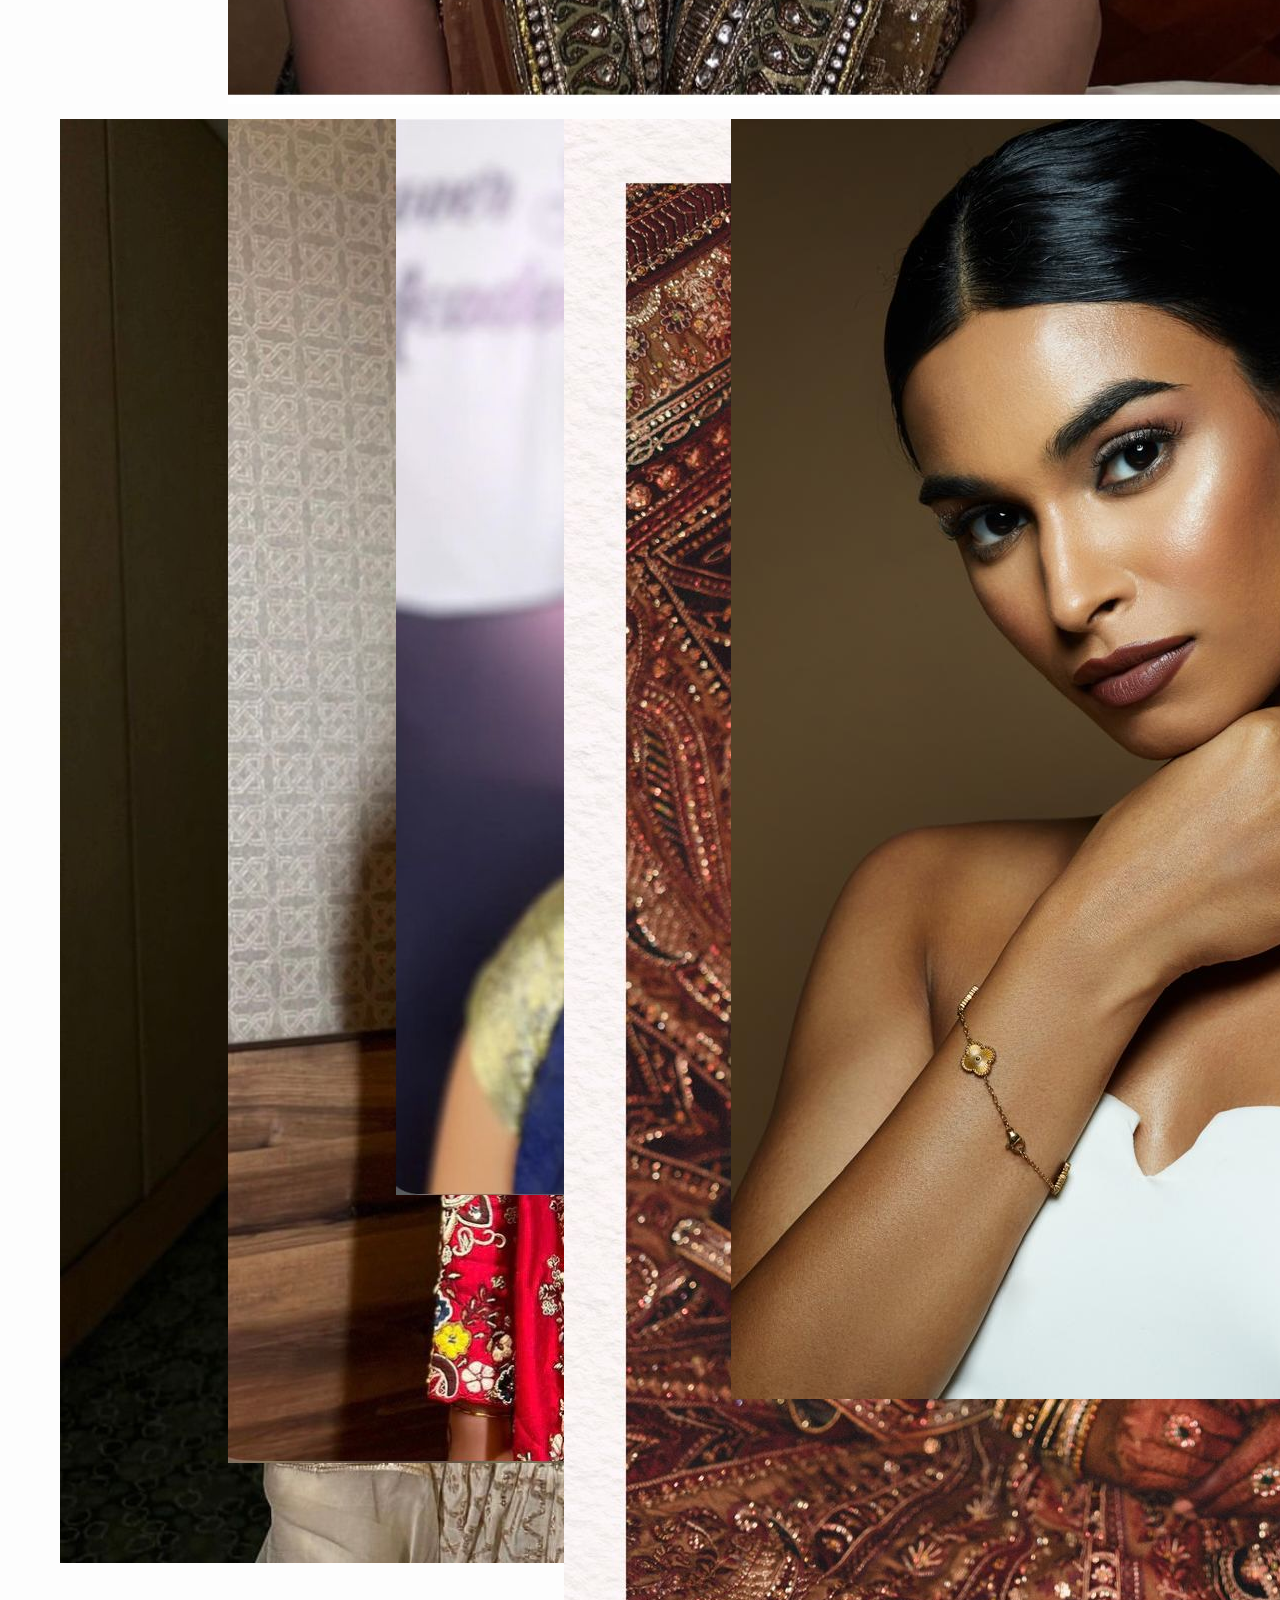
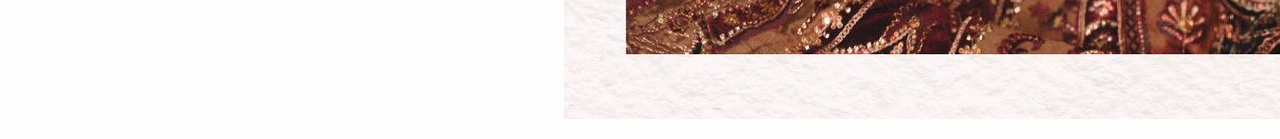
==== commit a2a03d26: "Update services.html" ====
--- a/services.html
+++ b/services.html
@@ -1,11 +1,13 @@
 <!DOCTYPE html>
 <html lang="en">
+
 <head>
     <meta charset="UTF-8">
     <title>Services & Gallery - Hair and Makeup by Manya</title>
     <link rel="stylesheet" href="css/style.css">
     <link rel="stylesheet" href="https://cdnjs.cloudflare.com/ajax/libs/font-awesome/6.0.0-beta3/css/all.min.css">
 </head>
+
 <body>
 
     <!-- Navigation -->
@@ -19,7 +21,8 @@
         <div class="social-icons">
             <a href="https://wa.me/8305009599" target="_blank"><i class="fab fa-whatsapp"></i></a>
             <a href="https://www.instagram.com/hairmakeupbymanya" target="_blank"><i class="fab fa-instagram"></i></a>
-            <a href="https://www.linkedin.com/in/manya-soni-6454a2315?utm_source=share&utm_campaign=share_via&utm_content=profile&utm_medium=android_app" target="_blank"><i class="fab fa-linkedin"></i></a>
+            <a href="https://www.linkedin.com/in/manya-soni-6454a2315?utm_source=share&utm_campaign=share_via&utm_content=profile&utm_medium=android_app"
+                target="_blank"><i class="fab fa-linkedin"></i></a>
         </div>
     </nav>
 
@@ -49,4 +52,5 @@
         </div>
     </div>
 </body>
+
 </html>
